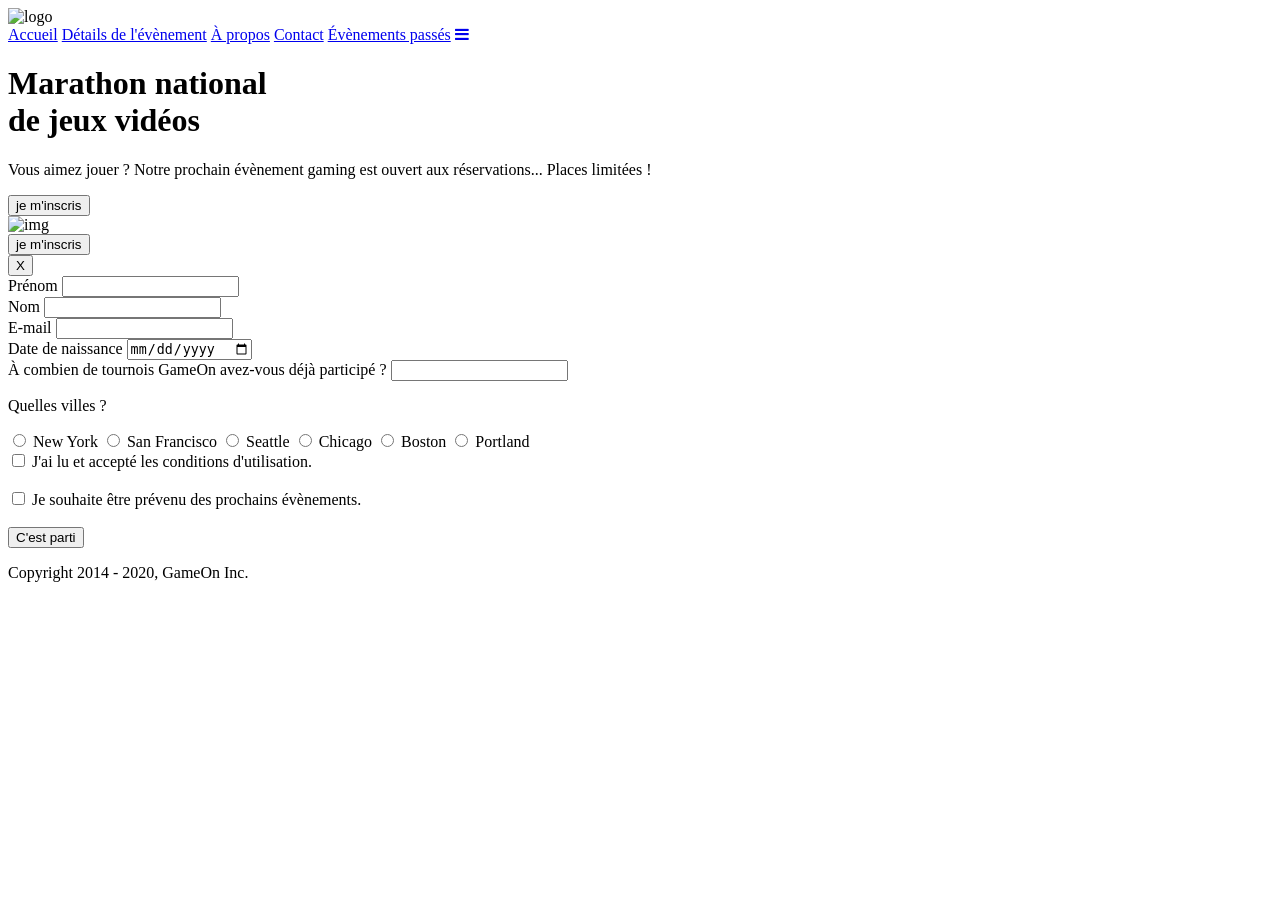
==== starterOnly/index.html @ 7530abe3 "première modif Html" ====
<!DOCTYPE html>
<html lang="fr">

  <head>
    <meta charset="utf-8"/>
    <title>Reservation</title>
    <meta name="viewport" content="width=device-width,initial-scale=1"/>
    <link rel="stylesheet" href="modal.css"/>
    <link rel="stylesheet" href="https://cdnjs.cloudflare.com/ajax/libs/font-awesome/4.7.0/css/font-awesome.min.css">
    <link href="https://fonts.googleapis.com/css?family=DM+Sans" rel="stylesheet"/>
  </head>
 
  <body>
    <div class="topnav" id="myTopnav">
      <div class="header-logo">
        <img alt="logo" src="Logo.png" width="auto" height="auto"/>
      </div>
      <div class="main-navbar">
        <a href="#" class="active"><span>Accueil</span></a>
        <a href="#"><span>Détails de l'évènement</span></a>
        <a href="#"><span>À propos</span></a>
        <a href="#"><span>Contact</span></a>
        <a href="#"><span>Évènements passés</span></a>
        <a href="javascript:void(0);" class="icon" onclick="editNav()">
          <i class="fa fa-bars"></i>
        </a>
      </div>
    </div>
    <main>
      <div class="hero-section">
        <div class="hero-content">
          <h1 class="hero-headline">
            Marathon national<br>
            de jeux vidéos
          </h1>
          <p class="hero-text">
            Vous aimez jouer ? Notre prochain évènement gaming est ouvert
            aux réservations... Places limitées !
          </p>
          <button class="btn-signup modal-btn">
            je m'inscris
          </button>
        </div>
        <div class="hero-img">
          <img src="./bg_img.jpg" alt="img" />
        </div>
        <button class="btn-signup modal-btn">
          je m'inscris
        </button>
      </div>

      <div class="bground">
        <div class="content">
          <button class="close" type="button" aria-label="Fermer" title="Fermer cette fenêtre">X</button>
          <div class="modal-body">
            <form id="formulaire" name="reserve" action="index.html" method="get" onsubmit="return validate();"> 
              <div class="mainFormData">
                <div class="formData">
                  <label for="first">Prénom</label>
                  <input id="first" class="text-control" type="text" name="first" minlength="2"/>
                  <span class="errorFirstName"></span>
                </div>              
                <div class="formData">
                  <label for="last">Nom</label>
                  <input class="text-control" type="text" id="last" name="last"/>
                  <span class="errorLastName"></span> 
                </div>
                <div class="formData">
                  <label for="email">E-mail</label>
                  <input class="text-control" type="text" id="email" name="email"/>
                  <span class="errorEmail"></span> 
                </div>
                <div class="formData">
                  <label for="birthdate">Date de naissance</label>
                  <input class="text-control" type="date" id="birthdate" name="birthdate"/>
                  <span class="errorBirthdate"></span>
                </div>
                <div class="formData"> 
                  <label for="quantity">À combien de tournois GameOn avez-vous déjà participé ?</label>
                  <input type="text" class="text-control" id="quantity" name="quantity">
                  <span class="errorQuantity"></span>
                </div>
                <p class="text-label">Quelles villes ?</p>
                <div class="formData">
                  <input class="checkbox-input" type="radio" id="location1" name="location" value="New York"/>
                  <label class="checkbox-label" for="location1">
                    <span class="checkbox-icon"></span>
                    New York
                  </label>
                  <input class="checkbox-input" type="radio" id="location2" name="location" value="San Francisco"/>
                  <label class="checkbox-label" for="location2">
                    <span class="checkbox-icon"></span>
                    San Francisco
                  </label>
                  <input class="checkbox-input" type="radio" id="location3" name="location" value="Seattle"/>
                  <label class="checkbox-label" for="location3">
                    <span class="checkbox-icon"></span>
                    Seattle
                  </label>
                  <input class="checkbox-input" type="radio" id="location4" name="location" value="Chicago"/>
                  <label class="checkbox-label" for="location4">
                    <span class="checkbox-icon"></span>
                    Chicago
                  </label>
                  <input class="checkbox-input" type="radio" id="location5" name="location" value="Boston"/>
                  <label class="checkbox-label" for="location5">
                    <span class="checkbox-icon"></span>
                    Boston
                  </label>
                  <input class="checkbox-input" type="radio" id="location6" name="location" value="Portland"/>
                  <label class="checkbox-label" for="location6">
                    <span class="checkbox-icon"></span>
                    Portland
                  </label><br>
                  <span class="errorSelection"></span>
                </div>
  
                <div class="formData">
                  <input class="check-input" type="checkbox" id="checkbox1"/>
                  <label class="checkbox2-label" for="checkbox1">
                    <span class="checkbox-icon"></span>
                    J'ai lu et accepté les conditions d'utilisation.
                  </label><br>
                  <span class="errorConditions"></span><br>
                  <input class="check-input" type="checkbox" id="checkbox2"/>
                  <label class="checkbox2-label" for="checkbox2">
                    <span class="checkbox-icon"></span>
                    Je souhaite être prévenu des prochains évènements.
                  </label>
                </div>
              </div><br>
              <input class="btn-submit" type="submit" value="C'est parti"/>
            </form>
          </div>
        </div>
      </div>
    </main>

    <footer>
      <p class="copyrights">Copyright 2014 - 2020, GameOn Inc.</p>
    </footer>

    <script src="modal.js"></script>

  </body>
</html>
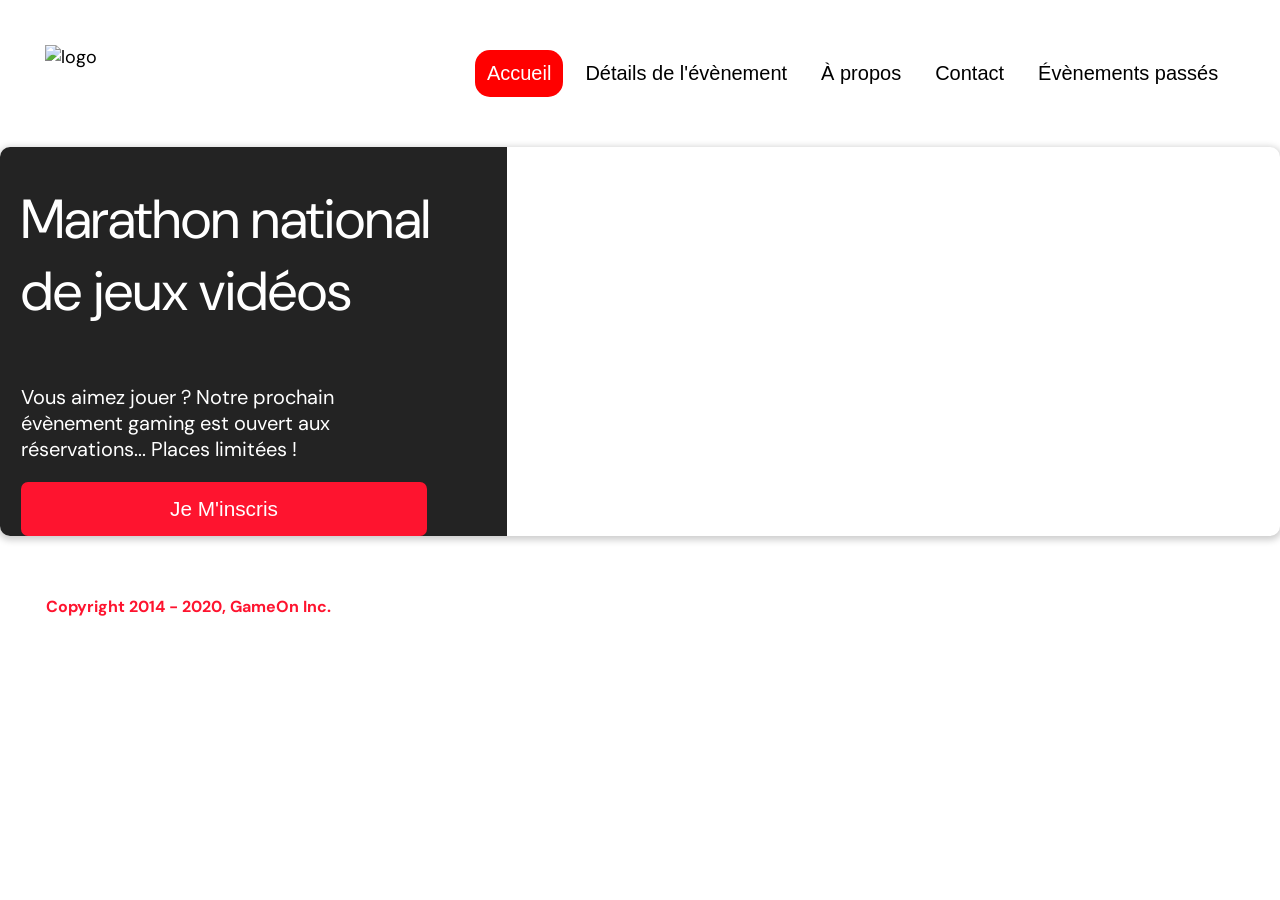
==== commit f3bfcba7: "modification 3" ====
--- a/starterOnly/index.html
+++ b/starterOnly/index.html
@@ -52,12 +52,21 @@
       <div class="bground">
         <div class="content">
           <button class="close" type="button" aria-label="Fermer" title="Fermer cette fenêtre">X</button>
+          <div class="modalconfirm" id="modalconfirm">
+            <div class="modalConfHeader"> 
+              <div class="ConfTitle"> Confirmation</div>
+              <button data-close-button class="closeConf">&times;</button>
+            </div>
+                <div class="modalConfBoby">
+                Merci ! Votre réservation a été reçue.
+                </div>
+          </div>
           <div class="modal-body">
-            <form id="formulaire" name="reserve" action="index.html" method="get" onsubmit="return validate();"> 
+            <form id="formulaire" name="reserve" action="index.html" method="POST" onsubmit="close();"> 
               <div class="mainFormData">
                 <div class="formData">
                   <label for="first">Prénom</label>
-                  <input id="first" class="text-control" type="text" name="first" minlength="2"/>
+                  <input id="first" class="text-control" type="text" name="first"/>
                   <span class="errorFirstName"></span>
                 </div>              
                 <div class="formData">
@@ -130,6 +139,7 @@
                 </div>
               </div><br>
               <input class="btn-submit" type="submit" value="C'est parti"/>
+          
             </form>
           </div>
         </div>
@@ -141,6 +151,6 @@
     </footer>
 
     <script src="modal.js"></script>
-
+  <div class="active" id="overlay"></div>
   </body>
 </html>
--- a/starterOnly/modal.css
+++ b/starterOnly/modal.css
@@ -0,0 +1,564 @@
+:root {
+  --font-default: "DM Sans", Arial, Helvetica, sans-serif;
+  --font-slab: var(--font-default);
+  --modal-duration: 0.8s;
+}
+* {
+  box-sizing: border-box;
+}
+/* Landing Page */
+
+body {
+  display: flex;
+  flex-direction: column;
+  background-image: url("background.png");
+  font-family: var(--font-default);
+  font-size: 18px;
+  margin: 0 auto;
+}
+
+
+img {
+  padding-right: 1rem;
+}
+
+.topnav {
+  overflow: hidden;
+  margin: 3.5%;
+}
+.header-logo {
+    float: left;
+}
+.main-navbar {
+    float: right;
+}
+.topnav a {
+  float: left;
+  display: block;
+  color: #000000;
+  text-align: center;
+  padding: 12px 12px;
+  margin: 5px;
+  text-decoration: none;
+  font-size: 20px;
+  font-family: Roboto, sans-serif;
+}
+
+.topnav a:hover {
+  background-color: #ff0000;
+  color: #ffffff;
+  border-radius: 15px;
+}
+
+.topnav a.active {
+  background-color: #ff0000;
+  color: #ffffff;
+  border-radius: 15px;
+}
+
+.topnav .icon {
+  display: none;
+}
+
+@media screen and (max-width: 768px) {
+  .topnav a {display: none;}
+  .topnav a.icon {
+    float: right;
+    display: block;
+  }
+}
+
+@media screen and (max-width: 768px) {
+  .topnav.responsive {position: relative;}
+  .topnav.responsive .icon {
+    position: absolute;
+    right: 0;
+    top: 0;
+  }
+  .topnav.responsive a {
+    float: none;
+    display: block;
+    text-align: left;
+  }
+}
+
+
+
+ @media screen and (max-width: 540px) {
+  .topnav a {display: none;}
+  .topnav a.icon {
+    float: right;
+    display: block;
+  }
+  .header-logo{
+    width: 80%;
+  }
+  .header-logo > img{
+    width: 100%;
+  }
+} 
+
+main {
+  color: black;
+  text-align: justify;
+}
+
+.modal-btn {
+  font-size: 145%;
+  background: #fe142f;
+  display: flex;
+  margin: auto;
+  padding: 2em;
+  color: #fff;
+  padding: 0.75rem 2.5rem;
+  border-radius: 1rem;
+  cursor: pointer;
+}
+
+.modal-btn:hover {
+  background: #3876ac;
+}
+
+.footer {
+  margin: 20px;
+  padding: 10px;
+  font-family: var(--font-slab);
+}
+
+/* Modal form */
+
+.button {
+  background: #fe142f;
+  margin-top: 0.5em;
+  padding: 1em;
+  color: #fff;
+  border-radius: 15px;
+  cursor: pointer;
+  font-size: 16px;
+}
+
+.button:hover {
+  background: #3876ac;
+}
+
+.smFont {
+  font-size: 16px;
+}
+
+.bground {
+  display: none;
+  position: fixed;
+  z-index: 1;
+  left: 0;
+  top: 0;
+  height: 100%;
+  width: 100%;
+  overflow: auto;
+  background-color: rgba(26, 39, 156, 0.4);
+}
+
+.content {
+  margin: 5% auto;
+  width: 100%;
+  max-width: 500px;
+  animation-name: modalopen;
+  animation-duration: var(--modal-duration);
+  background: #232323;
+  border-radius: 10px;
+  overflow: hidden;
+  position: relative;
+  color: #fff;
+  padding-top: 10px;
+  display: flex;
+  flex-direction: column;
+}
+
+.modal-body {
+  padding: 15px 8%;
+  margin: 15px auto;
+}
+
+label {
+  font-family: var(--font-default);
+  font-size: 17px;
+  font-weight: normal;
+  display: inline-block;
+  margin-bottom: 11px;
+}
+input {
+  padding: 8px;
+  border: 0.8px solid #ccc;
+  outline: none;
+}
+.text-control {
+  margin: 0;
+  padding: 8px;
+  width: 100%;
+  border-radius: 8px;
+  font-size: 20px;
+  height: 48px;
+}
+.formData[data-error]::after {
+  content: attr(data-error);
+  font-size: 0.4em;
+  color: #e54858;
+  display: block;
+  margin-top: 7px;
+  margin-bottom: 7px;
+  text-align: right;
+  line-height: 0.3;
+  opacity: 0;
+  transition: 0.3s;
+}
+.formData[data-error-visible="true"]::after {
+  opacity: 1;
+}
+.formData[data-error-visible="true"] .text-control {
+  border: 2px solid #e54858;
+}
+/* 
+input[data-error]::after {
+    content: attr(data-error);
+    font-size: 0.4em;
+    color: red;
+} */
+.checkbox-label,
+.checkbox2-label {
+  position: relative;
+  margin-left: 36px;
+  font-size: 12px;
+  font-weight: normal;
+}
+.checkbox-label .checkbox-icon,
+.checkbox2-label .checkbox-icon {
+  display: block;
+  width: 20px;
+  height: 20px;
+  border: 2px solid #279e7a;
+  border-radius: 50%;
+  text-indent: 29px;
+  white-space: nowrap;
+  position: absolute;
+  left: -30px;
+  top: -1px;
+  transition: 0.3s;
+}
+.checkbox-label .checkbox-icon::after,
+.checkbox2-label .checkbox-icon::after {
+  content: "";
+  width: 13px;
+  height: 13px;
+  background-color: #279e7a;
+  border-radius: 50%;
+  text-indent: 29px;
+  white-space: nowrap;
+  position: absolute;
+  left: 50%;
+  top: 50%;
+  transform: translate(-50%, -50%);
+  transition: 0.3s;
+  opacity: 0;
+}
+.checkbox-input, .check-input{
+  display: none;
+}
+.checkbox-input:checked + .checkbox-label .checkbox-icon::after,
+.check-input:checked + .checkbox2-label .checkbox-icon::after {
+  opacity: 1;
+}
+.check-input:checked + .checkbox2-label .checkbox-icon {
+  background: #279e7a;
+}
+.checkbox2-label .checkbox-icon {
+  border-radius: 4px;
+  border: 0;
+  background: #c4c4c4;
+}
+.checkbox2-label .checkbox-icon::after {
+  width: 7px;
+  height: 4px;
+  border-radius: 2px;
+  background: transparent;
+  border: 2px solid transparent;
+  border-bottom-color: #fff;
+  border-left-color: #fff;
+  transform: rotate(-55deg);
+  left: 21%;
+  top: 19%;
+}
+
+.close {
+  color: white;
+  background-color: transparent;
+  border: none;
+  font-size: large;
+  cursor: pointer;
+  align-self: flex-end;
+  padding-right: 5%;
+}
+.btn-submit,
+.btn-signup {
+  background: #fe142f;
+  display: block; 
+  margin: 0 auto;
+  border-radius: 7px;
+  font-size: 1rem;
+  padding: 12px 82px;
+  color: #fff;
+  cursor: pointer;
+  border: 0;
+  
+}
+.btn-submit:hover{
+  background-color: #3876ac;
+}
+/* custom select styles */
+.custom-select {
+  position: relative;
+  font-family: Arial;
+  font-size: 1.1rem;
+  font-weight: normal;
+}
+
+.custom-select select {
+  display: none;
+}
+.select-selected {
+  background-color: #fff;
+}
+
+/* Style the arrow inside the select element: */
+.select-selected:after {
+  position: absolute;
+  content: "";
+  top: 10px;
+  right: 13px;
+  width: 11px;
+  height: 11px;
+  border: 3px solid transparent;
+  border-bottom-color: #f00;
+  border-left-color: #f00;
+  transform: rotate(-48deg);
+  border-radius: 5px 0 5px 0;
+}
+
+/* Point the arrow upwards when the select box is open (active): */
+.select-selected.select-arrow-active:after {
+  transform: rotate(135deg);
+  top: 13px;
+}
+
+.select-items div,
+.select-selected {
+  color: #000;
+  padding: 11px 16px;
+  border: 1px solid transparent;
+  border-color: transparent transparent rgba(0, 0, 0, 0.1) transparent;
+  cursor: pointer;
+  border-radius: 8px;
+  height: 48px;
+}
+
+/* Style items (options): */
+.select-items {
+  position: absolute;
+  background-color: #fff;
+  top: 89%;
+  left: 0;
+  right: 0;
+  z-index: 99;
+}
+
+/* Hide the items when the select box is closed: */
+.select-hide {
+  display: none;
+}
+
+.select-items div:hover,
+.same-as-selected {
+  background-color: rgba(0, 0, 0, 0.1);
+}
+/* custom select end */
+.text-label {
+  font-weight: normal;
+  font-size: 16px;
+}
+.hero-section {
+  border-radius: 10px;
+  display: grid;
+  grid-template-columns: repeat(12, 1fr);
+  overflow: hidden;
+  box-shadow: 0 2px 7px 2px rgba(0, 0, 0, 0.2);
+}
+.hero-content {
+  display: flex;
+  flex-direction: column;
+  grid-column: span 4;
+  background: #232323;
+  color: #fff;
+  position: relative;
+  text-align: left;
+  padding-left: 5%;
+}
+.hero-content::after {
+  content: "";
+  width: 100%;
+  height: 100%;
+  background: #232323;
+  position: absolute;
+  right: -80px;
+  top: 0;
+}
+.hero-content > * {
+  position: relative;
+  z-index: 1;
+}
+.hero-headline {
+  font-weight: normal;
+  white-space: nowrap;
+  font-size: 55px;
+}
+.hero-text {
+  width: 100%;
+  font-weight: normal;
+  font-size: 20px;
+}
+.btn-signup {
+  outline: none;
+  text-transform: capitalize;
+  font-size: 1.3rem;
+  padding: 15px 23px;
+  margin: 0;
+}
+.hero-img {
+  grid-column: span 8;
+}
+.hero-img img {
+  width: 100%;
+  height: 100%;
+  display: block;
+  padding: 0;
+}
+.copyrights {
+  color: #fe142f;
+  padding: 0;
+  font-size: 1rem;
+  margin: 60px 0 30px;
+  font-weight: bolder;
+}
+.hero-section > .btn-signup {
+  display: none;
+}
+footer {
+  padding-left: 2vw;
+  padding-right: 2vw;
+  margin: 0 20px;
+}
+@media screen and (max-width: 800px) {
+  .hero-section {
+    display: block;
+    box-shadow: unset;
+  }
+  .hero-content {
+    background: #fff;
+    color: #000;
+    text-align: center;
+    padding: 2%;
+  }
+  .hero-content::after {
+    content: unset;
+  }
+  .hero-content .btn-signup {
+    display: none;
+  }
+  .hero-headline {
+    font-size: 30px;
+    white-space: normal;
+  }
+  .hero-text{
+    font-size: 20px;
+  }
+  
+  .hero-img img {
+    border-radius: 10px;
+    margin-top: 40px;
+  }
+  .hero-section > .btn-signup {
+    display: block;
+    margin: 32px auto 10px;
+    padding: 12px 35px;
+  }
+  .copyrights {
+    margin-top: 50px;
+    text-align: center;
+  }
+}
+
+/* Modal de confirmation */
+
+.modalconfirm {
+  position: fixed;
+  top: 50%;
+  left: 50%;
+  transform: translate(-50%, -50%) scale(0);
+  border-radius: 10px;
+  z-index:10 ;
+  background-color: white;
+  width: 500px;
+  max-width: 80%;
+}
+
+.modalconfirm.acttive {
+  transform: translate(-50%, -50%) scale(1); 
+}
+
+.modalConfHeader {
+  padding: 10px 15px;
+  display: flex;
+  justify-content: space-between;
+  align-items: center;
+  border-bottom: 1px solid ;
+}
+
+.modalConfHeader .ConfTitle {
+  font-size: 1.25rem;
+  font-weight: bold;
+}
+
+.modalConfHeader .closeConf {
+  cursor: pointer;
+  border: none;
+  font-size: 1.25rem;
+  font-weight: bold;
+}
+
+.modalConfBoby {
+  padding: 10px 15px;
+}
+
+#overlay {
+  position: fixed;
+  opacity: 0;
+  top: 0;
+  left: 0;
+  right: 0;
+  bottom: 0;
+
+  pointer-events: none;
+}
+
+#overlay.active {
+  pointer-events: all;
+  opacity: 1;
+}
+
+@keyframes modalopen {
+  from {
+    opacity: 0;
+    transform: translateY(-150px);
+  }
+  to {
+    opacity: 1;
+  }
+}
+
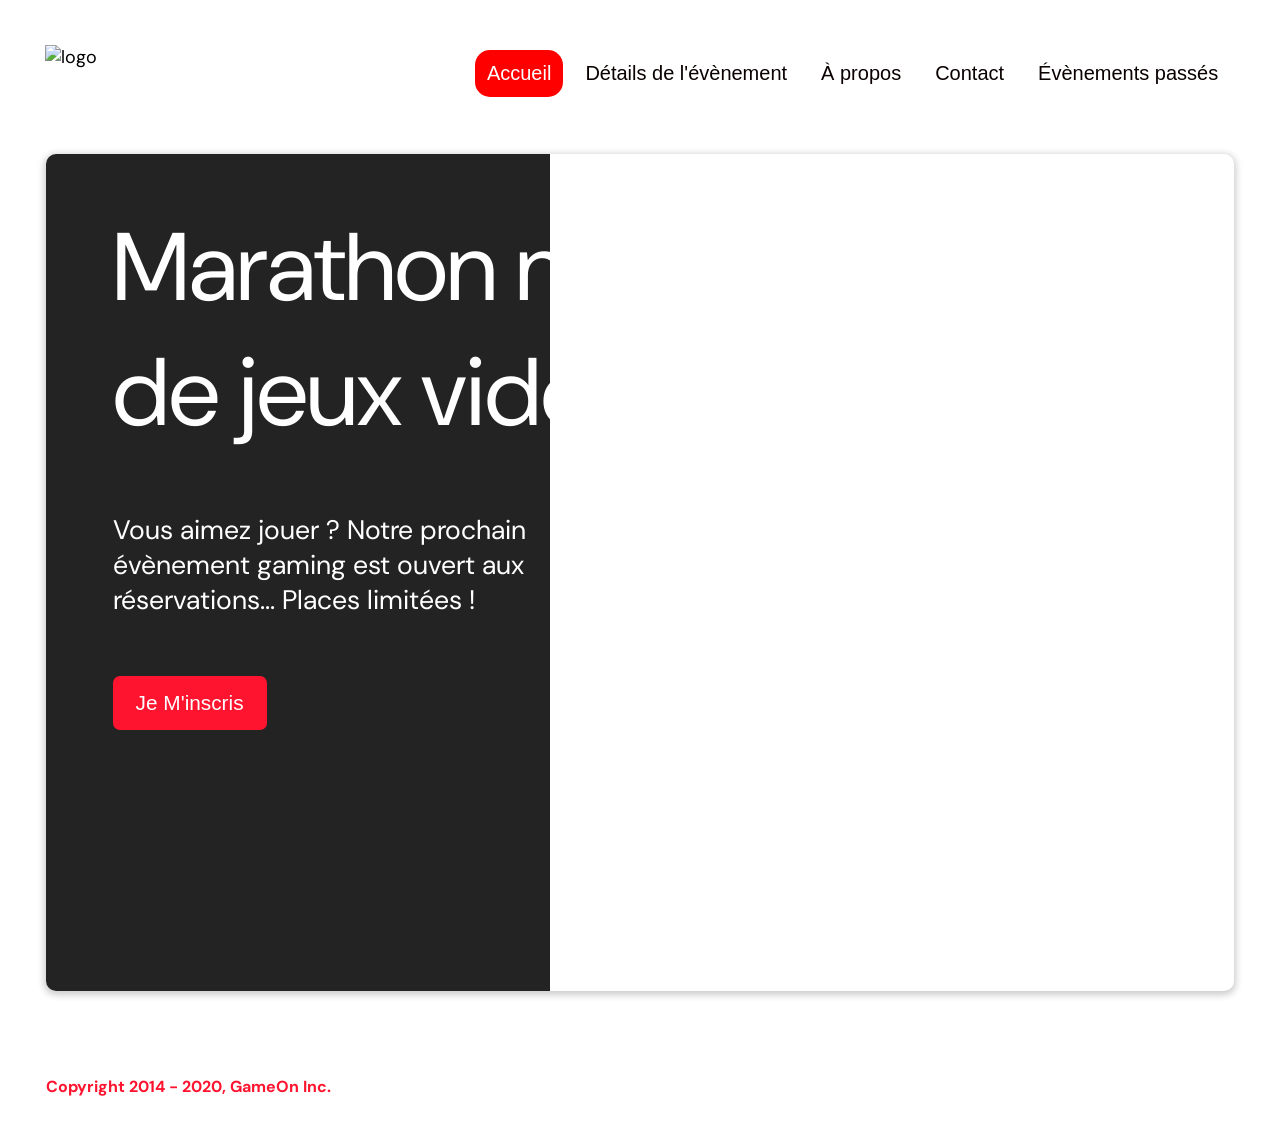
==== commit a53458f3: "modification 10" ====
--- a/starterOnly/index.html
+++ b/starterOnly/index.html
@@ -4,7 +4,8 @@
   <head>
     <meta charset="utf-8"/>
     <title>Reservation</title>
-    <meta name="viewport" content="width=device-width,initial-scale=1"/>
+    <meta name="viewport" content="width=device-width,initial-scale=1.0"/>
+    <meta http-equiv="X-UA-Compatible" content="ie=edge">
     <link rel="stylesheet" href="modal.css"/>
     <link rel="stylesheet" href="https://cdnjs.cloudflare.com/ajax/libs/font-awesome/4.7.0/css/font-awesome.min.css">
     <link href="https://fonts.googleapis.com/css?family=DM+Sans" rel="stylesheet"/>
@@ -13,7 +14,7 @@
   <body>
     <div class="topnav" id="myTopnav">
       <div class="header-logo">
-        <img alt="logo" src="Logo.png" width="auto" height="auto"/>
+        <img alt="logo" src="Logo.png" />
       </div>
       <div class="main-navbar">
         <a href="#" class="active"><span>Accueil</span></a>
@@ -52,17 +53,8 @@
       <div class="bground">
         <div class="content">
           <button class="close" type="button" aria-label="Fermer" title="Fermer cette fenêtre">X</button>
-          <div class="modalconfirm" id="modalconfirm">
-            <div class="modalConfHeader"> 
-              <div class="ConfTitle"> Confirmation</div>
-              <button data-close-button class="closeConf">&times;</button>
-            </div>
-                <div class="modalConfBoby">
-                Merci ! Votre réservation a été reçue.
-                </div>
-          </div>
           <div class="modal-body">
-            <form id="formulaire" name="reserve" action="index.html" method="POST" onsubmit="close();"> 
+            <form id="formulaire" name="reserve" action="index.html" method="GET" onsubmit="close();"> 
               <div class="mainFormData">
                 <div class="formData">
                   <label for="first">Prénom</label>
--- a/starterOnly/modal.css
+++ b/starterOnly/modal.css
@@ -1,22 +1,30 @@
-:root {
+html{
   --font-default: "DM Sans", Arial, Helvetica, sans-serif;
   --font-slab: var(--font-default);
   --modal-duration: 0.8s;
 }
 * {
   box-sizing: border-box;
+  margin: 0;
+  padding: 0;
 }
 /* Landing Page */
 
 body {
+  margin: 0;
   display: flex;
   flex-direction: column;
-  background-image: url("background.png");
+  /*background-image: url("background.png");*/
   font-family: var(--font-default);
   font-size: 18px;
+  max-width: 1300px;
   margin: 0 auto;
 }
 
+p {
+  margin-bottom: 0;
+  padding: 0.5vw;
+}
 
 img {
   padding-right: 1rem;
@@ -35,7 +43,7 @@
 .topnav a {
   float: left;
   display: block;
-  color: #000000;
+  color: #0a0000;
   text-align: center;
   padding: 12px 12px;
   margin: 5px;
@@ -45,9 +53,9 @@
 }
 
 .topnav a:hover {
-  background-color: #ff0000;
+  background-color: #e4b0b0;
   color: #ffffff;
-  border-radius: 15px;
+  border-radius: 20px;
 }
 
 .topnav a.active {
@@ -74,32 +82,72 @@
     position: absolute;
     right: 0;
     top: 0;
+
+    margin-left: 1px;
+    margin-right: 1px;
+    margin-top: 0px;
   }
   .topnav.responsive a {
     float: none;
     display: block;
     text-align: left;
-  }
-}
-
-
-
- @media screen and (max-width: 540px) {
+  
+  }
+}
+
+@media screen and (max-width: 540px) {
   .topnav a {display: none;}
   .topnav a.icon {
     float: right;
     display: block;
-  }
-  .header-logo{
-    width: 80%;
-  }
-  .header-logo > img{
-    width: 100%;
+    margin-left: 1px;
+    margin-right: 20px;
+    margin-top: 20px;
+    color: rgb(223, 50, 50);
+
+    position: absolute;
+    right: 0;
+    top: 0;
   }
 } 
 
+@media screen and (width: 280px) {
+ 
+img {
+  padding-right: 1rem;
+  width: 200px;
+  height: 50px;
+}
+
+} 
+
+@media screen and (width: 320px) {
+  .topnav a {display: none;}
+  .topnav a.icon {
+    float: right;
+    display: block;
+    margin-left: 1px;
+    margin-right: 0.27rem;
+    margin-top: 10px;
+    color: rgb(223, 50, 50);
+
+    position: absolute;
+    right: 0;
+    top: 0;
+  }
+} 
+
+ 
+
 main {
+  font-size: 149%;
+  font-weight: bolder;
   color: black;
+  padding-top: 0.5vw;
+  padding-left: 2vw;
+  padding-right: 2vw;
+  margin: 1px 20px 15px;
+  border-radius: 2rem;
   text-align: justify;
 }
 
@@ -154,12 +202,12 @@
   height: 100%;
   width: 100%;
   overflow: auto;
-  background-color: rgba(26, 39, 156, 0.4);
 }
 
 .content {
   margin: 5% auto;
   width: 100%;
+  
   max-width: 500px;
   animation-name: modalopen;
   animation-duration: var(--modal-duration);
@@ -169,13 +217,16 @@
   position: relative;
   color: #fff;
   padding-top: 10px;
-  display: flex;
-  flex-direction: column;
+  margin-top: 80px;
 }
 
 .modal-body {
   padding: 15px 8%;
   margin: 15px auto;
+  height: auto;
+  margin-left: 0px;
+  margin-right: 0px;
+  margin-top: 0px;
 }
 
 label {
@@ -226,7 +277,7 @@
 .checkbox2-label {
   position: relative;
   margin-left: 36px;
-  font-size: 12px;
+  font-size: 14px;
   font-weight: normal;
 }
 .checkbox-label .checkbox-icon,
@@ -289,6 +340,11 @@
 
 .close {
   color: white;
+  position: absolute;
+  right: 15px;
+  top: 1px;
+  width: 32px;
+  height: 32px;
   background-color: transparent;
   border: none;
   font-size: large;
@@ -296,10 +352,11 @@
   align-self: flex-end;
   padding-right: 5%;
 }
+
 .btn-submit,
 .btn-signup {
   background: #fe142f;
-  display: block; 
+  display: block;
   margin: 0 auto;
   border-radius: 7px;
   font-size: 1rem;
@@ -307,10 +364,6 @@
   color: #fff;
   cursor: pointer;
   border: 0;
-  
-}
-.btn-submit:hover{
-  background-color: #3876ac;
 }
 /* custom select styles */
 .custom-select {
@@ -384,21 +437,22 @@
   font-size: 16px;
 }
 .hero-section {
+  min-height: 93vh;
   border-radius: 10px;
   display: grid;
   grid-template-columns: repeat(12, 1fr);
   overflow: hidden;
   box-shadow: 0 2px 7px 2px rgba(0, 0, 0, 0.2);
+  margin-bottom: 10px;
 }
 .hero-content {
-  display: flex;
-  flex-direction: column;
+  padding: 51px 67px;
   grid-column: span 4;
   background: #232323;
   color: #fff;
   position: relative;
   text-align: left;
-  padding-left: 5%;
+  min-width: 424px;
 }
 .hero-content::after {
   content: "";
@@ -414,14 +468,19 @@
   z-index: 1;
 }
 .hero-headline {
+  font-size: 6rem;
   font-weight: normal;
   white-space: nowrap;
-  font-size: 55px;
 }
 .hero-text {
-  width: 100%;
+  width: 146%;
   font-weight: normal;
-  font-size: 20px;
+  margin-top: 57px;
+  padding: 0px;
+  padding-left: 0px;
+  padding-right: 0px ;
+  margin-right: 0px;
+  margin-left: 0px;
 }
 .btn-signup {
   outline: none;
@@ -429,6 +488,7 @@
   font-size: 1.3rem;
   padding: 15px 23px;
   margin: 0;
+  margin-top: 59px;
 }
 .hero-img {
   grid-column: span 8;
@@ -462,8 +522,7 @@
   .hero-content {
     background: #fff;
     color: #000;
-    text-align: center;
-    padding: 2%;
+    padding: 20px;
   }
   .hero-content::after {
     content: unset;
@@ -472,13 +531,13 @@
     display: none;
   }
   .hero-headline {
-    font-size: 30px;
+    font-size: 2.9rem;
     white-space: normal;
   }
-  .hero-text{
-    font-size: 20px;
-  }
-  
+  .hero-text {
+    width: unset;
+    font-size: 1.2rem;
+  }
   .hero-img img {
     border-radius: 10px;
     margin-top: 40px;
@@ -494,62 +553,177 @@
   }
 }
 
-/* Modal de confirmation */
-
-.modalconfirm {
-  position: fixed;
-  top: 50%;
-  left: 50%;
-  transform: translate(-50%, -50%) scale(0);
-  border-radius: 10px;
-  z-index:10 ;
-  background-color: white;
-  width: 500px;
-  max-width: 80%;
-}
-
-.modalconfirm.acttive {
-  transform: translate(-50%, -50%) scale(1); 
-}
-
-.modalConfHeader {
-  padding: 10px 15px;
-  display: flex;
-  justify-content: space-between;
-  align-items: center;
-  border-bottom: 1px solid ;
-}
-
-.modalConfHeader .ConfTitle {
-  font-size: 1.25rem;
-  font-weight: bold;
-}
-
-.modalConfHeader .closeConf {
-  cursor: pointer;
-  border: none;
-  font-size: 1.25rem;
-  font-weight: bold;
-}
-
-.modalConfBoby {
-  padding: 10px 15px;
-}
-
-#overlay {
-  position: fixed;
-  opacity: 0;
-  top: 0;
-  left: 0;
-  right: 0;
-  bottom: 0;
-
-  pointer-events: none;
-}
-
-#overlay.active {
-  pointer-events: all;
-  opacity: 1;
+@media screen and (width: 280px) {
+  .hero-headline {
+    font-size: 6rem;
+    font-weight: normal;
+    white-space: nowrap;
+    margin-left: -11px;
+    margin-right: 250px;
+  }
+
+  .hero-headline {
+    font-size: 2.5rem;
+    white-space: normal;
+  }
+ 
+  .hero-text {
+    width: 146%;
+    font-weight: normal;
+    margin-top: 57px;
+    padding: 0px;
+    padding-left: 0px;
+    padding-right: 0px ;
+    margin-right: 177px;
+    margin-left: -10px;
+  }
+  .hero-text {
+    width: unset;
+    font-size: 1.2rem;
+  }
+
+  main {
+    font-size: 13%;
+    font-weight: bolder;
+    color: black;
+    padding-top: 0.5vw;
+    padding-left: 2vw;
+    padding-right: 2vw;
+    margin: 1px 20px 15px;
+    border-radius: 2rem;
+    text-align: justify;
+  }
+}
+
+@media screen and (width: 320px) {
+  .hero-headline {
+    font-size: 6rem;
+    font-weight: normal;
+    white-space: nowrap;
+    margin-left: -11px;
+    margin-right: 25px;
+  }
+
+  .hero-headline {
+    font-size: 1.7rem;
+    white-space: normal;
+  }
+ 
+  
+  .hero-text {
+    width: 146%;
+    font-weight: normal;
+    margin-top: 57px;
+    padding: 0px;
+    padding-left: 0px;
+    padding-right: 0px ;
+    margin-right: 140px;
+    margin-left: -21px;
+  }
+  .hero-text {
+    width: unset;
+    font-size: 1.2rem;
+  }
+
+  main {
+    font-size: 1%;
+    font-weight: bolder;
+    color: black;
+    padding-top: 0.5vw;
+    padding-left: 2vw;
+    padding-right: 2vw;
+    margin: 1px 20px 15px;
+    border-radius: 2rem;
+    text-align: justify;
+  }
+}
+
+
+
+@media screen and (min-width: 360px) and (max-width: 375px) {
+  .hero-headline {
+    font-size: 6rem;
+    font-weight: normal;
+    white-space: nowrap;
+    margin-left: -11px;
+    margin-right: 25px;
+  }
+
+  .hero-headline {
+    font-size: 2.2rem;
+    white-space: normal;
+  }
+ 
+  
+  .hero-text {
+    width: 146%;
+    font-weight: normal;
+    margin-top: 57px;
+    padding: 0px;
+    padding-left: 0px;
+    padding-right: 0px ;
+    margin-right: 105px;
+    margin-left: -20px;
+  }
+  .hero-text {
+    width: unset;
+    font-size: 1.2rem;
+  }
+
+  main {
+    font-size: 1%;
+    font-weight: bolder;
+    color: black;
+    padding-top: 0.5vw;
+    padding-left: 2vw;
+    padding-right: 2vw;
+    margin: 1px 20px 15px;
+    border-radius: 2rem;
+    text-align: justify;
+  }
+}
+
+@media screen and (min-width: 411px) and (max-width: 414px) {
+  .hero-headline {
+    font-size: 6rem;
+    font-weight: normal;
+    white-space: nowrap;
+    margin-left: -11px;
+    margin-right: 25px;
+  }
+
+  .hero-headline {
+    font-size: 2.5rem;
+    white-space: normal;
+  }
+ 
+  
+  .hero-text {
+    width: 146%;
+    font-weight: normal;
+    margin-top: 57px;
+    padding: 0px;
+    padding-left: 0px;
+    padding-right: 0px ;
+    margin-right: 10px;
+    margin-left: -10px;
+  }
+  .hero-text {
+    width: unset;
+    font-size: 1.22rem;
+  }
+
+  main {
+    font-size: 1%;
+    font-weight: bolder;
+    color: black;
+    padding-top: 0.5vw;
+    padding-left: 2vw;
+    padding-right: 2vw;
+    margin: 1px 20px 15px;
+    border-radius: 2rem;
+    text-align: justify;
+  }
 }
 
 @keyframes modalopen {
